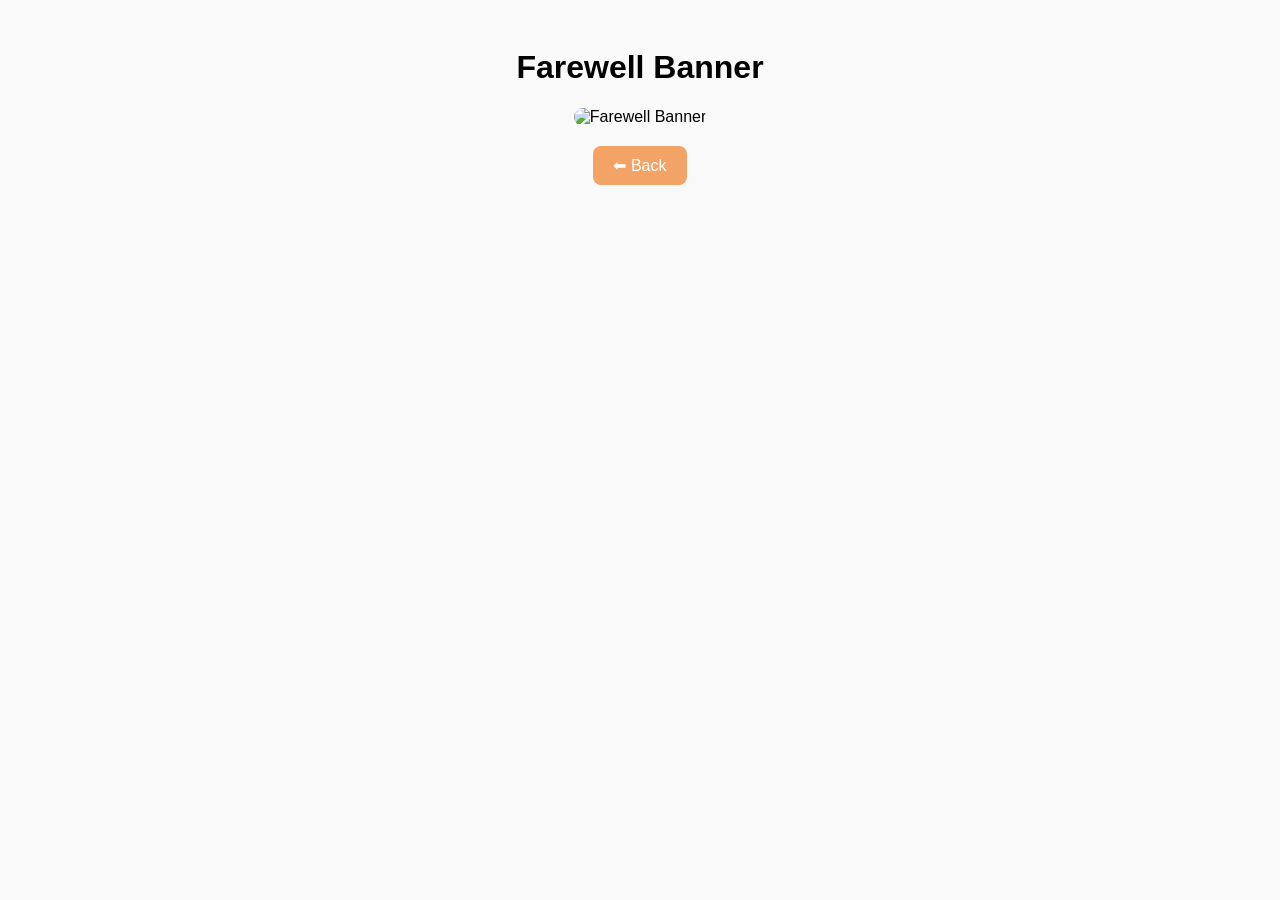
==== banner.html @ 60bfdc10 "Add files via upload" ====
<!DOCTYPE html>
<html lang="en">
<head>
  <meta charset="UTF-8">
  <title>Banner View</title>
  <style>
    body { text-align: center; background: #f9f9f9; font-family: sans-serif; padding: 20px; }
    img { max-width: 100%; border-radius: 12px; }
    button {
      margin-top: 20px;
      padding: 10px 20px;
      font-size: 1em;
      background-color: #f2a365;
      color: white;
      border: none;
      border-radius: 8px;
      cursor: pointer;
    }
  </style>
</head>
<body>
  <h1>Farewell Banner</h1>
  <img src="IMAGES/banner.jpg" alt="Farewell Banner">
  <br>
  <button onclick="history.back()">⬅ Back</button>
</body>
</html>
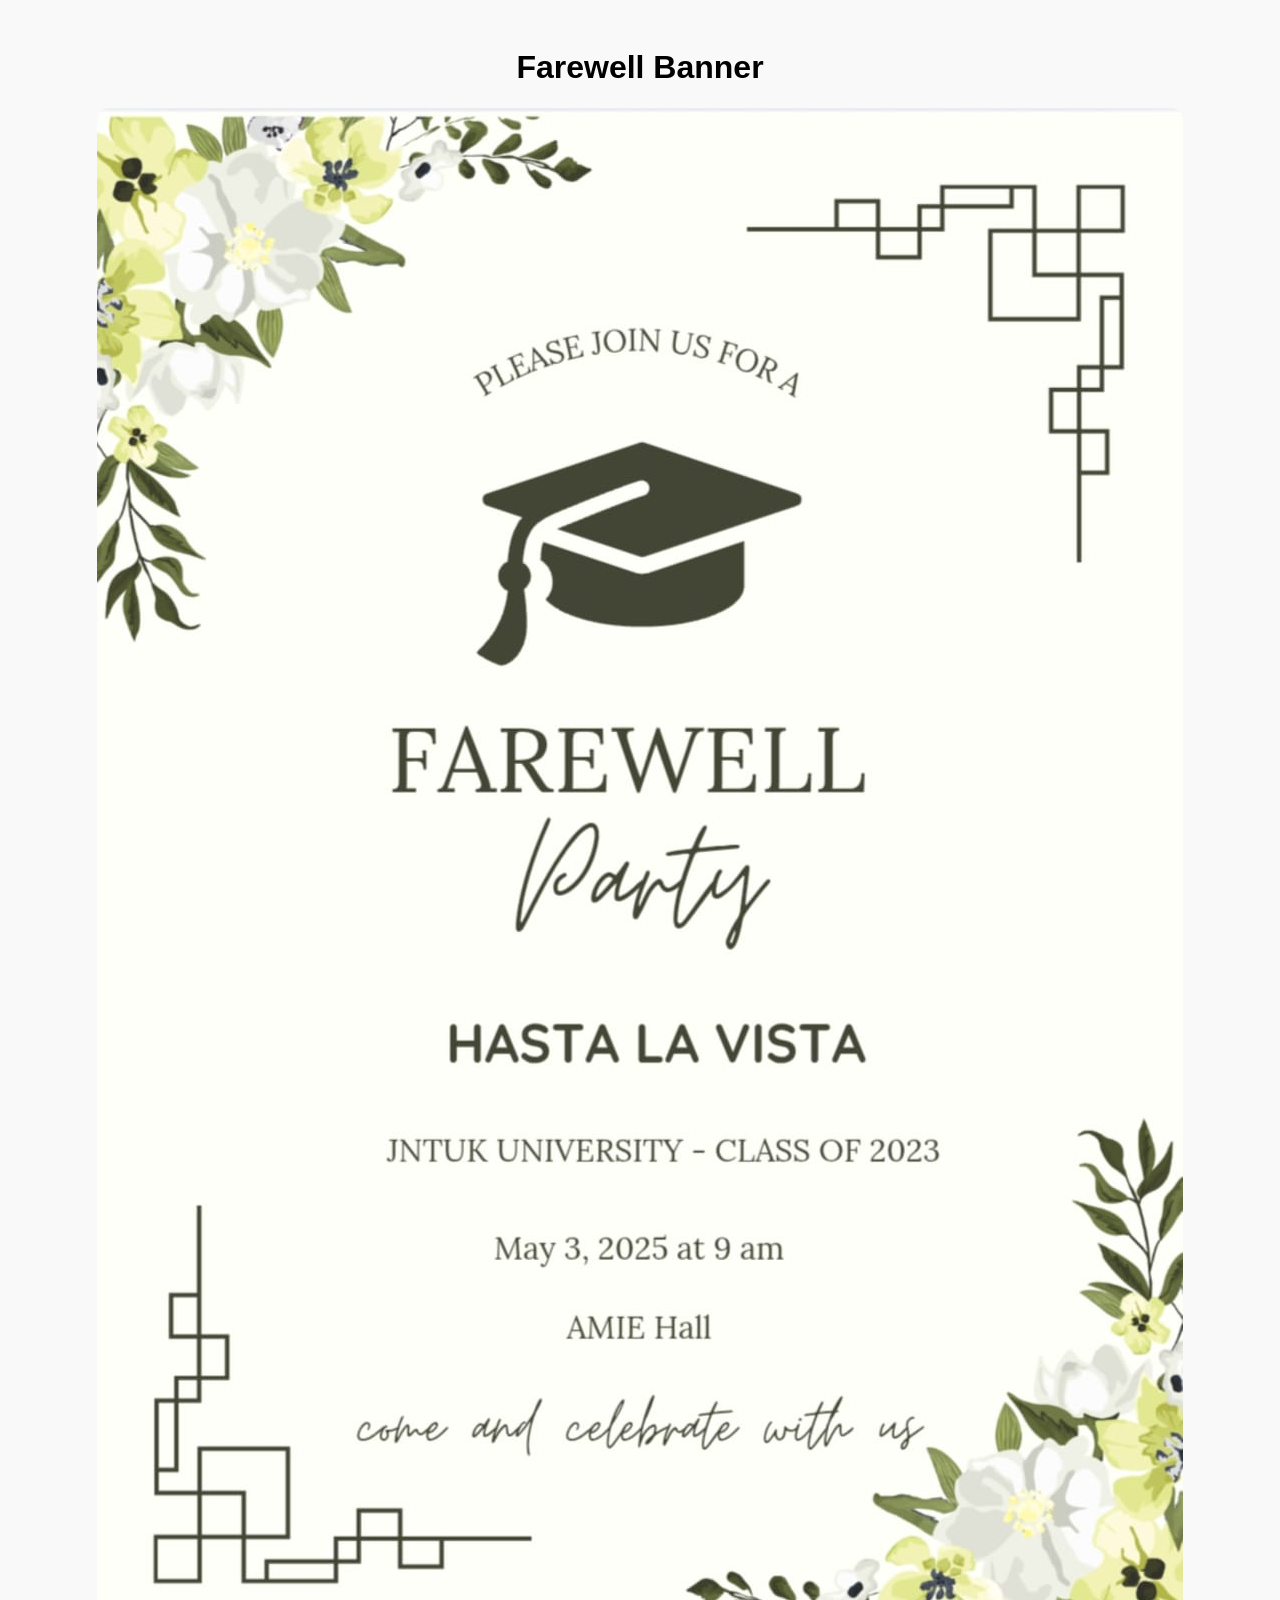
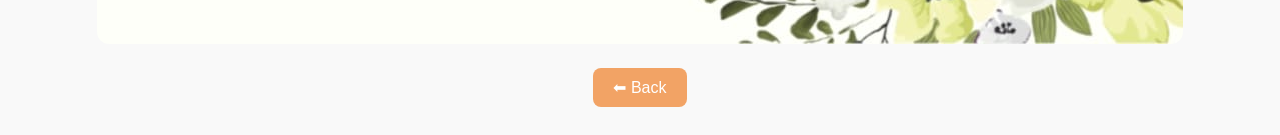
==== commit 29fc9467: "Update banner.html" ====
--- a/banner.html
+++ b/banner.html
@@ -2,7 +2,7 @@
 <html lang="en">
 <head>
   <meta charset="UTF-8">
-  <title>Banner View</title>
+  <title></title>
   <style>
     body { text-align: center; background: #f9f9f9; font-family: sans-serif; padding: 20px; }
     img { max-width: 100%; border-radius: 12px; }
@@ -20,7 +20,7 @@
 </head>
 <body>
   <h1>Farewell Banner</h1>
-  <img src="IMAGES/banner.jpg" alt="Farewell Banner">
+  <img src="banner.jpg" alt="Farewell Banner">
   <br>
   <button onclick="history.back()">⬅ Back</button>
 </body>
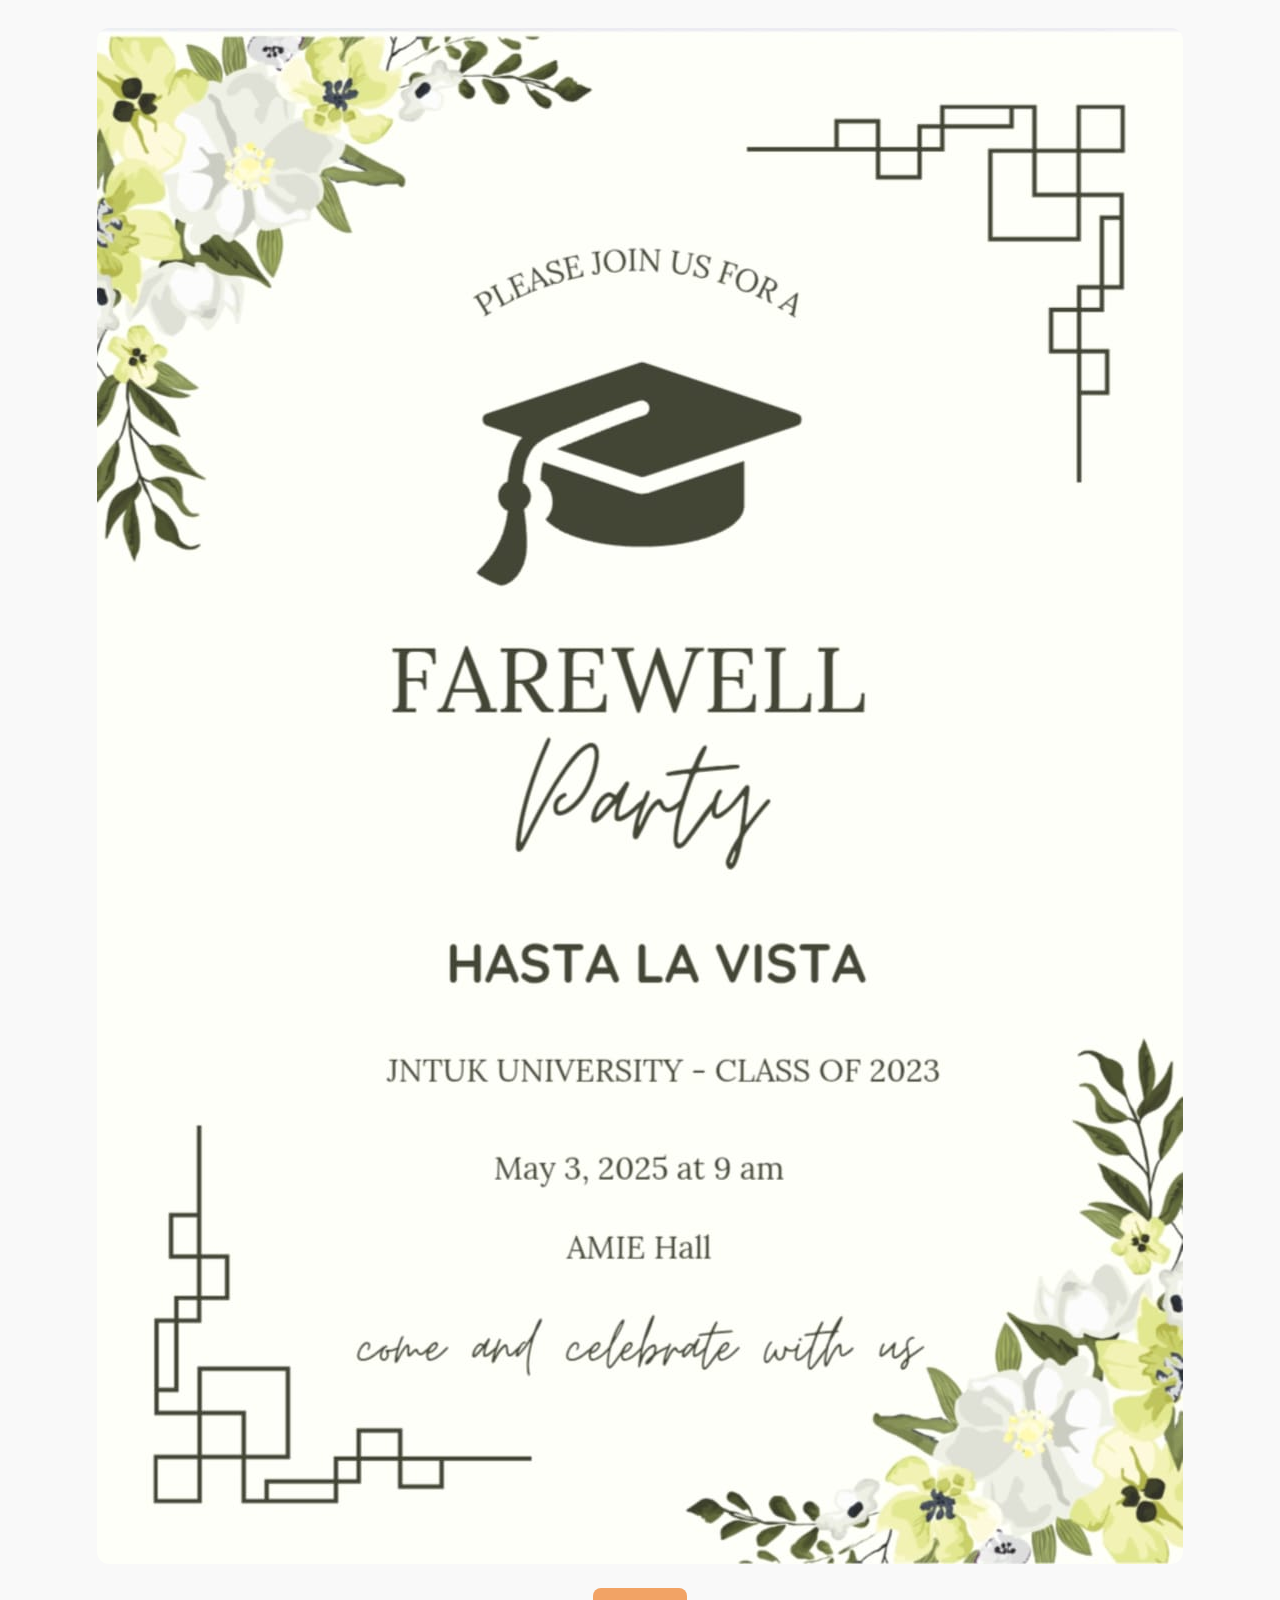
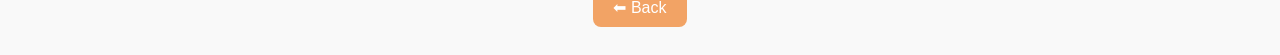
==== commit 714c6c4e: "Update banner.html" ====
--- a/banner.html
+++ b/banner.html
@@ -19,7 +19,7 @@
   </style>
 </head>
 <body>
-  <h1>Farewell Banner</h1>
+ 
   <img src="banner.jpg" alt="Farewell Banner">
   <br>
   <button onclick="history.back()">⬅ Back</button>
